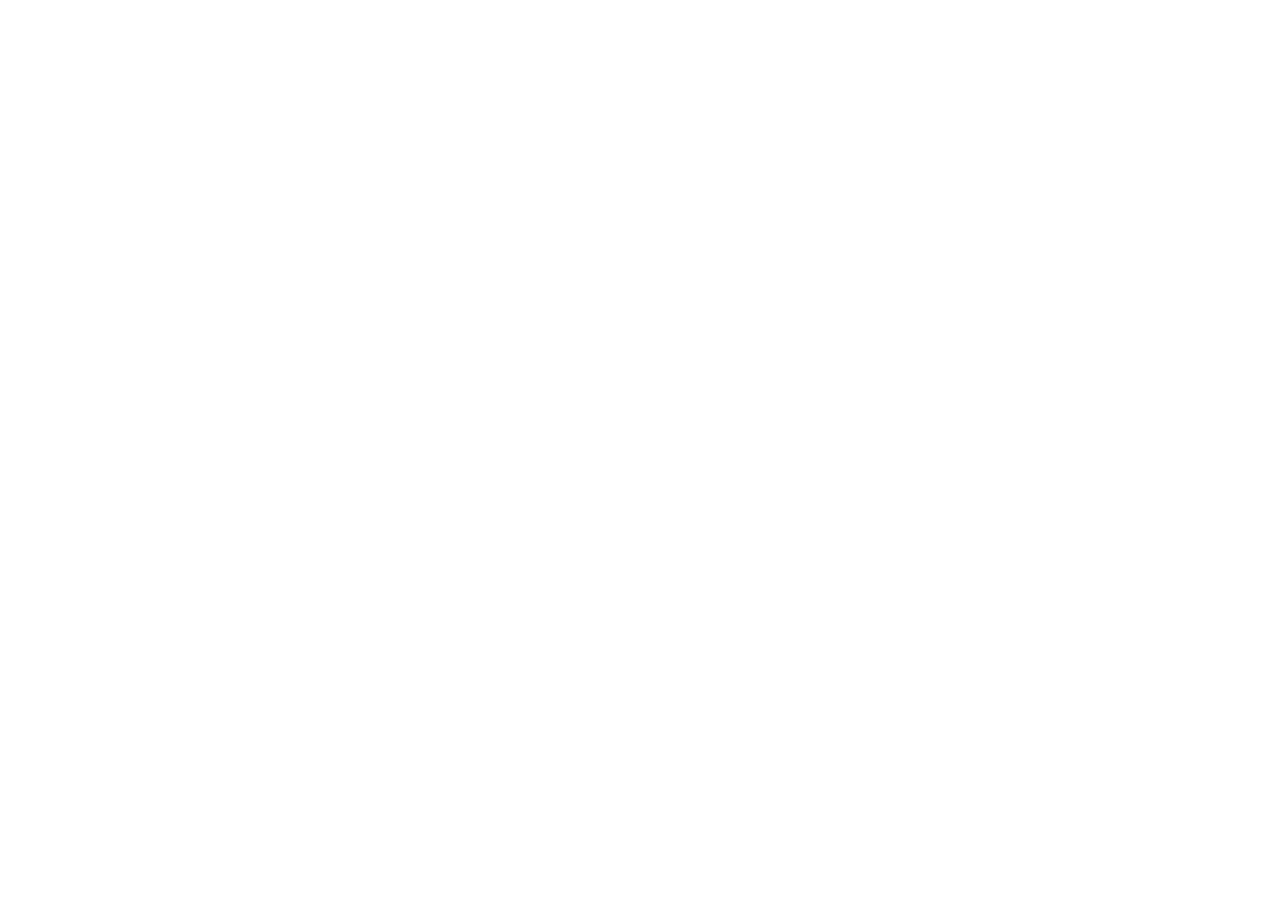
==== index.html @ 97b4a51d "Update and rename y.html to index.html" ====
<!DOCTYPE html>
<html lang="en">
<head>
  <meta charset="UTF-8">
  <meta name="viewport" content="width=device-width, initial-scale=1.0">
  <title>Valentine's Day Surprise</title>
  <link rel="stylesheet" href="styles.css">
</head>
<body>
  <div id="rose-container"></div>
  <script src="script.js"></script>
</body>
</html>
---- styles.css ----
body {
  margin: 0;
  overflow: hidden;
}

#rose-container {
  position: absolute;
  bottom: 0;
  width: 100%;
  height: 100%;
  display: flex;
  justify-content: center;
  align-items: flex-end;
}

.rose {
  width: 30px;
  height: 50px;
  background-image: url('rose.png'); /* Add your rose image path */
  background-size: contain;
  background-repeat: no-repeat;
  cursor: pointer;
}
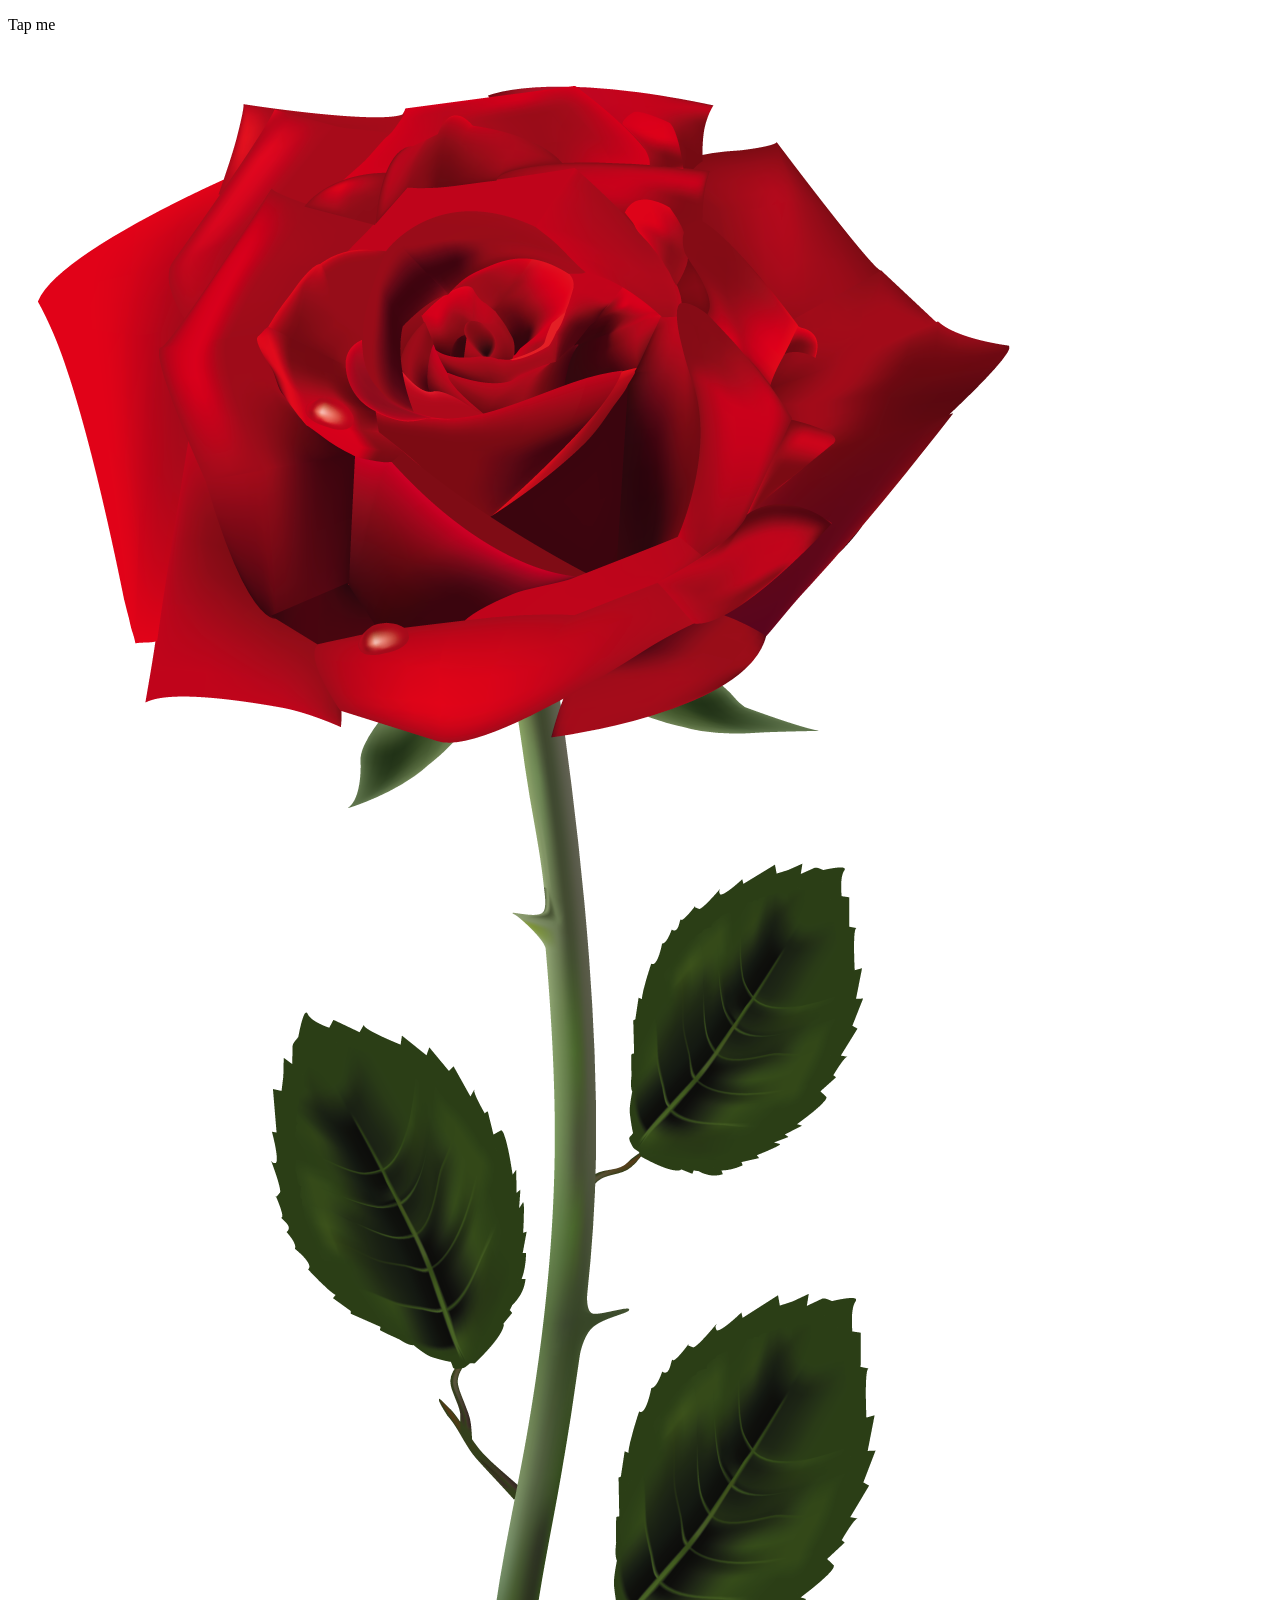
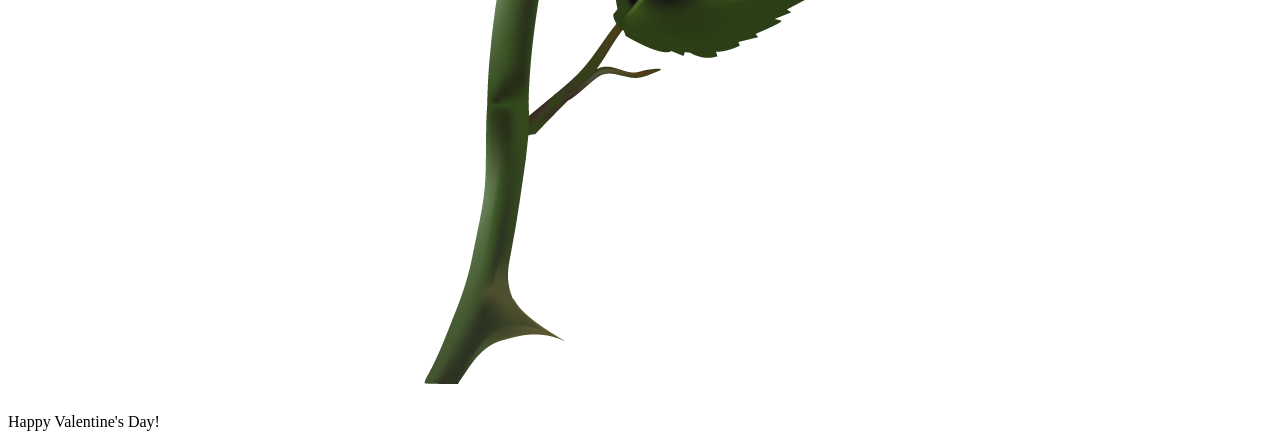
==== commit c94aa0c7: "Update index.html" ====
--- a/index.html
+++ b/index.html
@@ -1,13 +1,18 @@
 <!DOCTYPE html>
 <html lang="en">
 <head>
-  <meta charset="UTF-8">
-  <meta name="viewport" content="width=device-width, initial-scale=1.0">
-  <title>Valentine's Day Surprise</title>
-  <link rel="stylesheet" href="styles.css">
+    <meta charset="UTF-8">
+    <meta name="viewport" content="width=device-width, initial-scale=1.0">
+    <title>Valentine's Day Website</title>
+    <link rel="stylesheet" href="style.css">
 </head>
 <body>
-  <div id="rose-container"></div>
-  <script src="script.js"></script>
+    <div class="container">
+        <p id="message">Tap me</p>
+        <img src="rose.png" alt="Rose" id="rose" onclick="showMessage()">
+        <p id="valentineMessage" class="hidden">Happy Valentine's Day!</p>
+    </div>
+
+    <script src="script.js"></script>
 </body>
 </html>
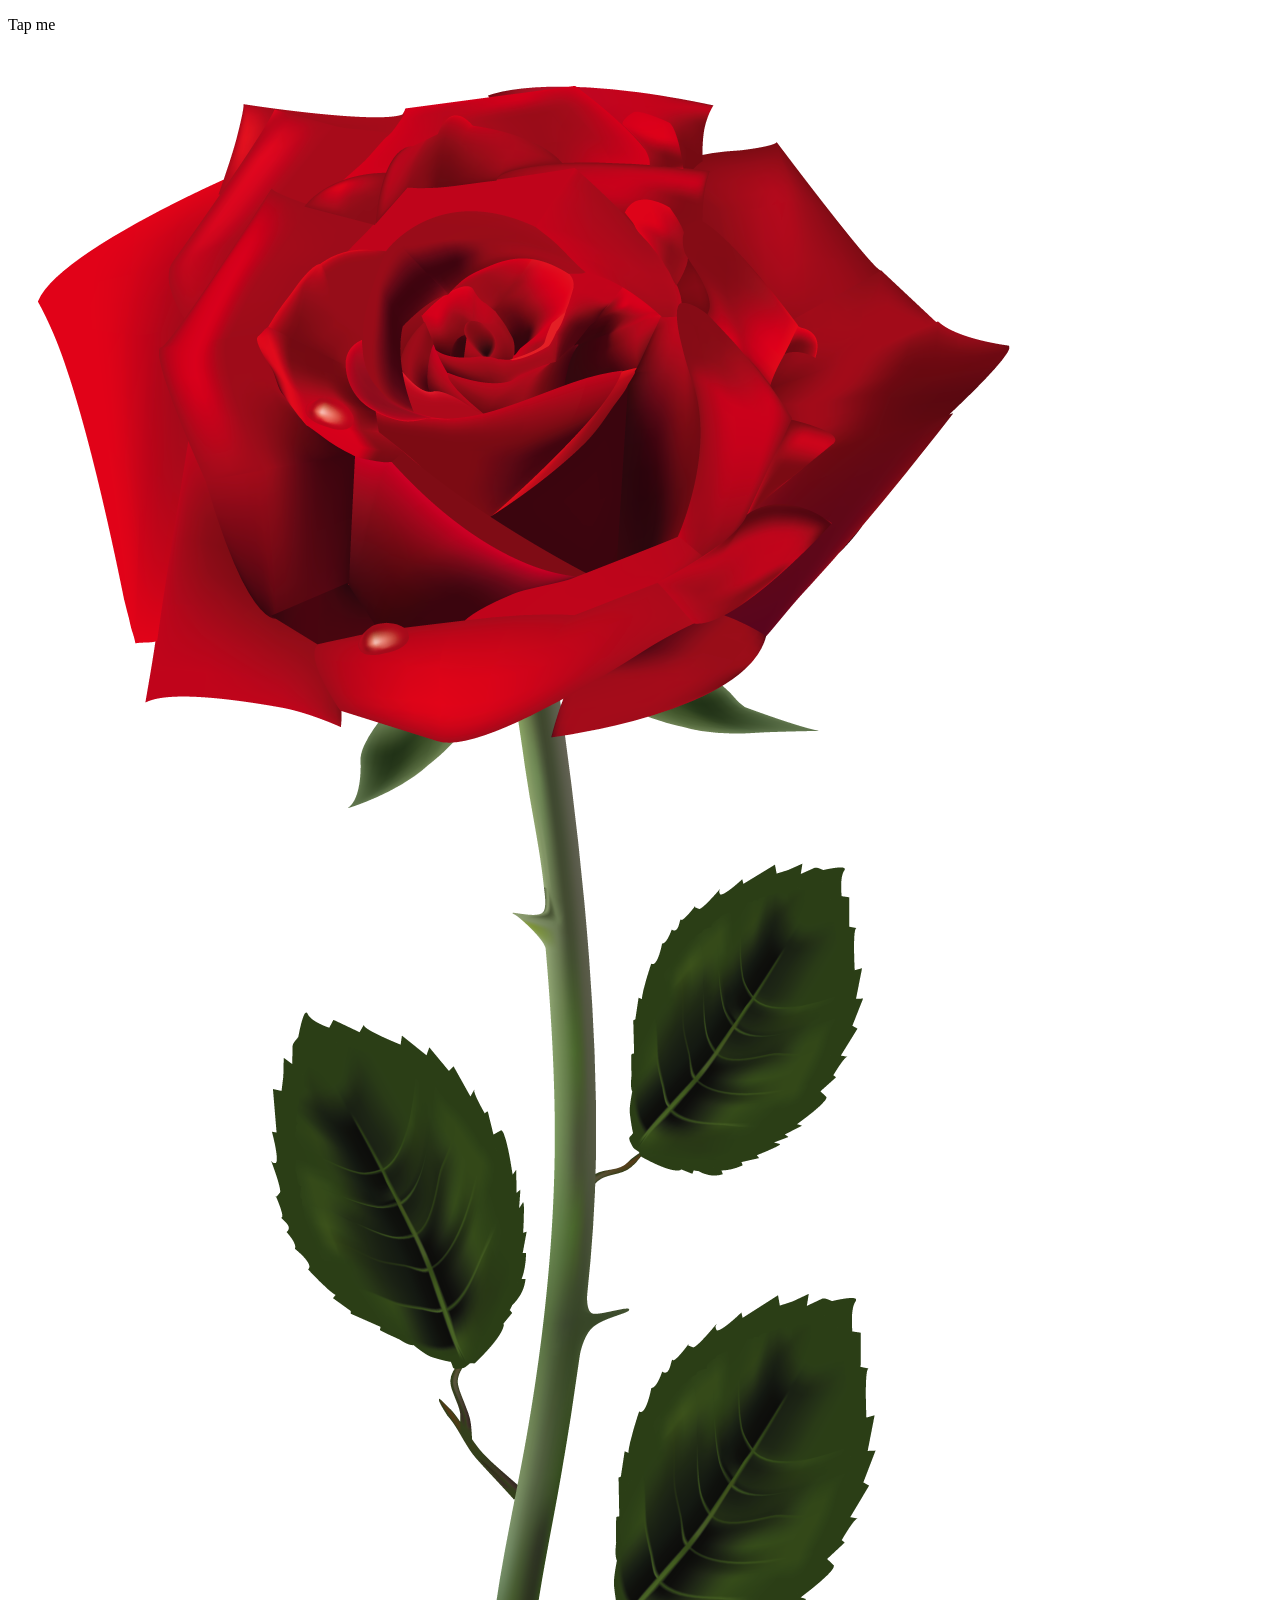
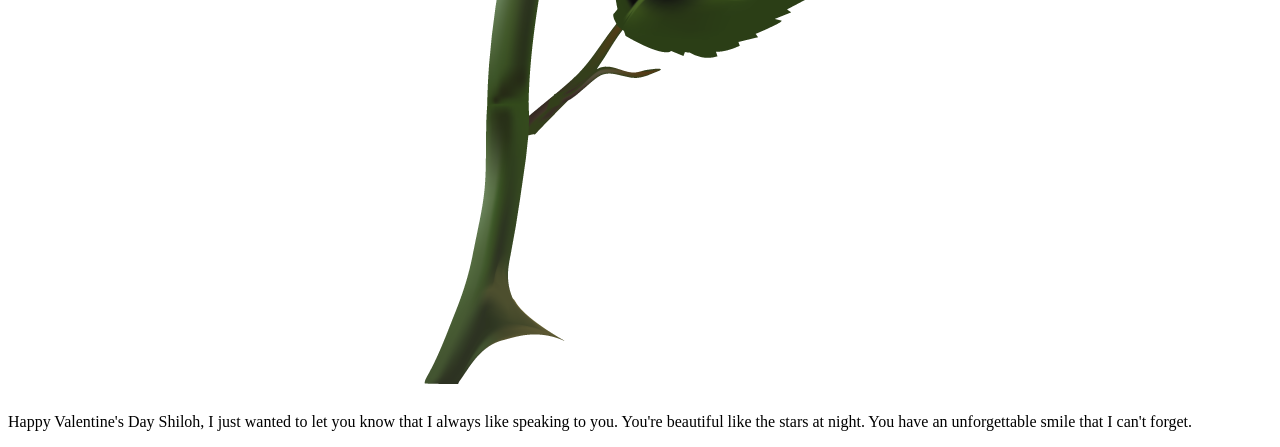
==== commit 3184882c: "Update index.html" ====
--- a/index.html
+++ b/index.html
@@ -3,14 +3,14 @@
 <head>
     <meta charset="UTF-8">
     <meta name="viewport" content="width=device-width, initial-scale=1.0">
-    <title>Valentine's Day Website</title>
+    <title>Valentine's Day</title>
     <link rel="stylesheet" href="style.css">
 </head>
 <body>
     <div class="container">
         <p id="message">Tap me</p>
         <img src="rose.png" alt="Rose" id="rose" onclick="showMessage()">
-        <p id="valentineMessage" class="hidden">Happy Valentine's Day!</p>
+        <p id="valentineMessage" class="hidden">Happy Valentine's Day Shiloh, I just wanted to let you know that I always like speaking to you. You're beautiful like the stars at night. You have an unforgettable smile that I can't forget.</p>
     </div>
 
     <script src="script.js"></script>
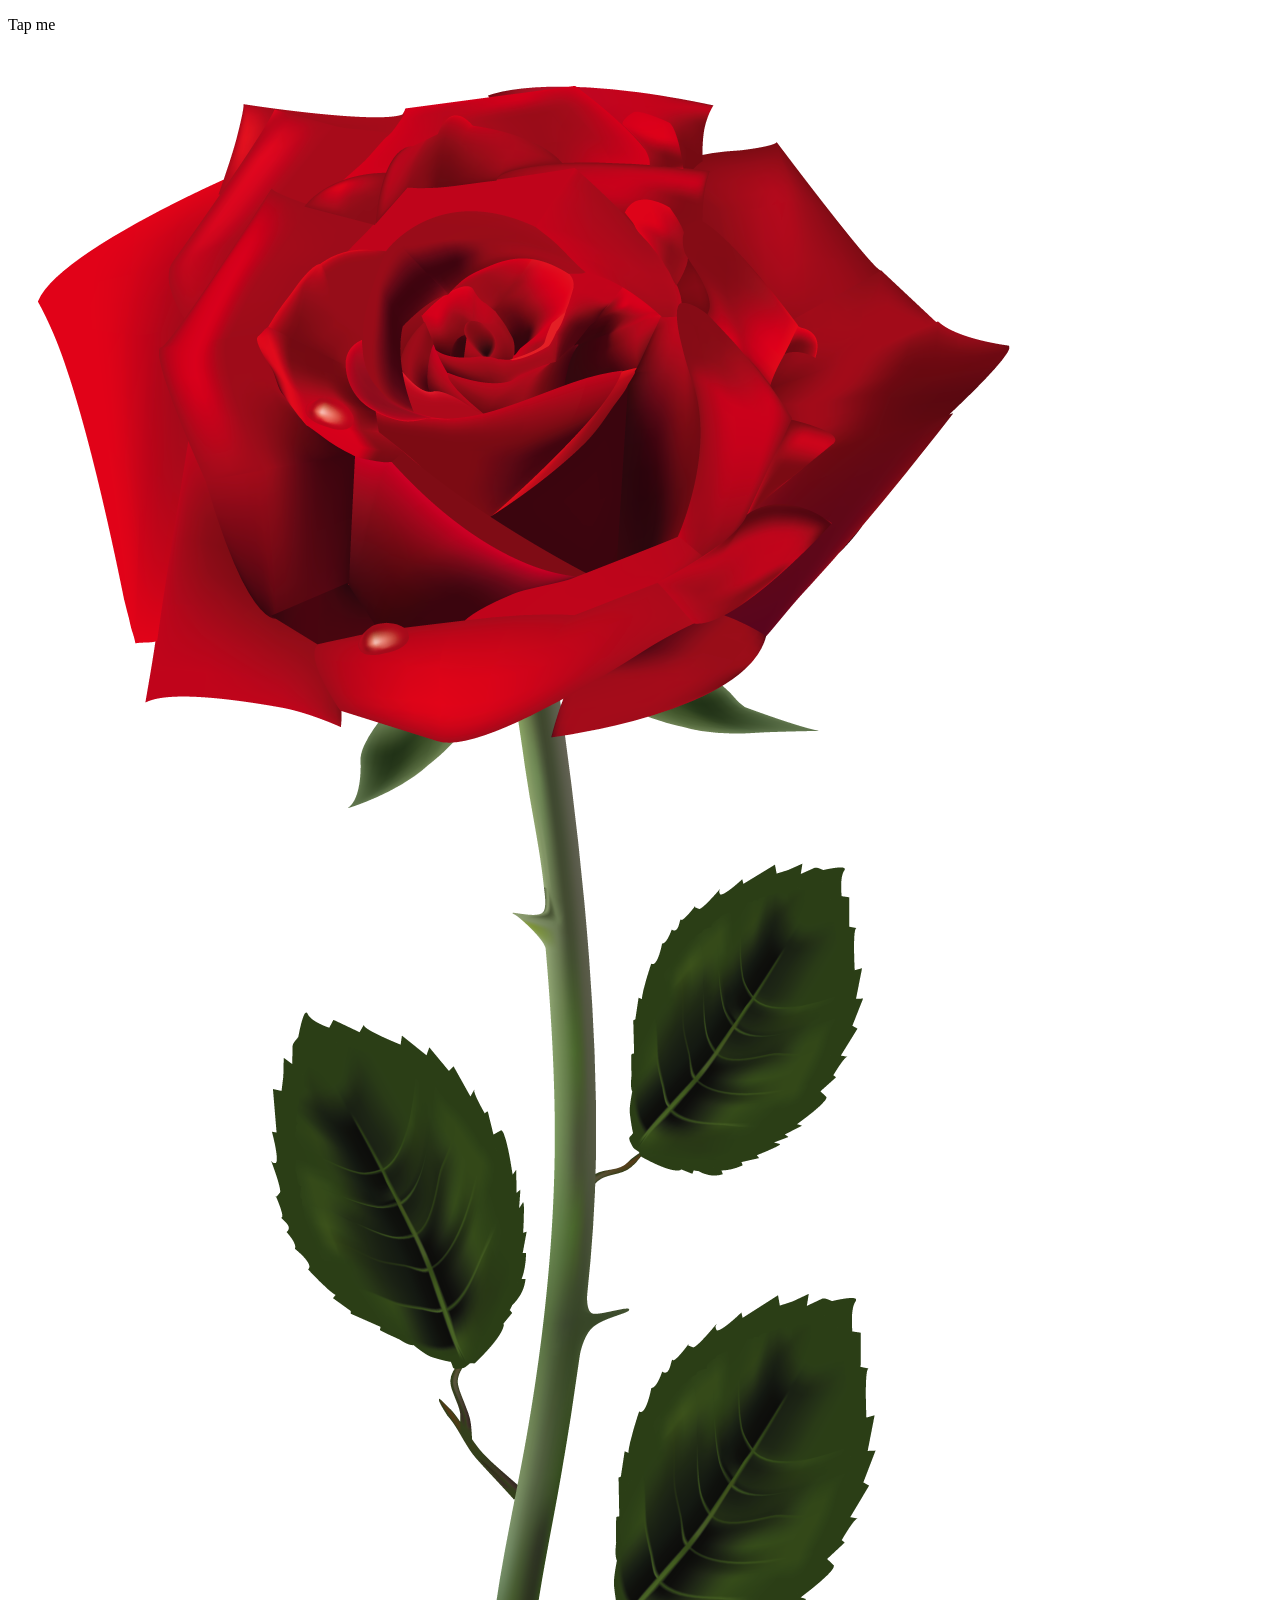
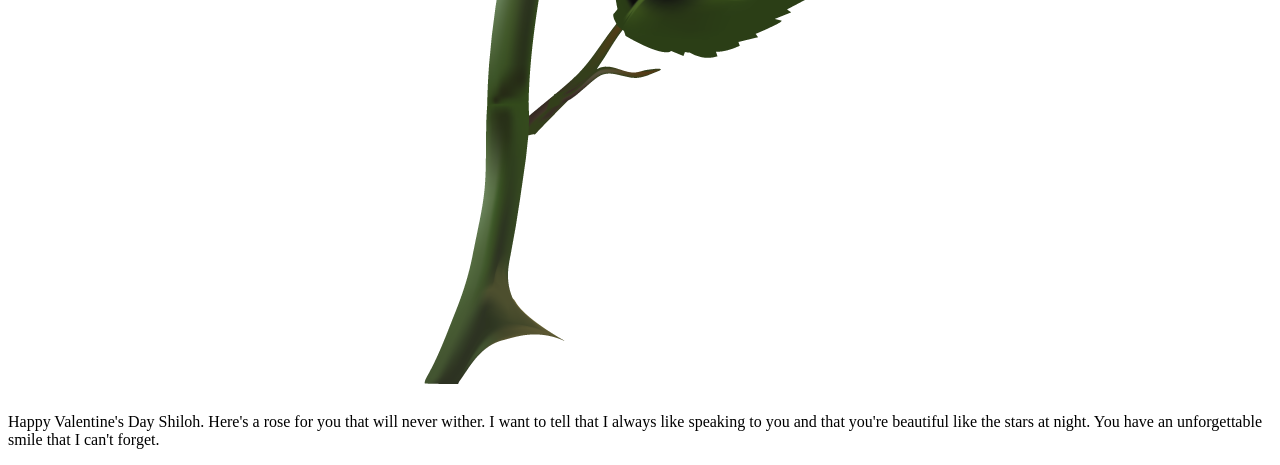
==== commit ea1d0695: "Update index.html" ====
--- a/index.html
+++ b/index.html
@@ -10,7 +10,9 @@
     <div class="container">
         <p id="message">Tap me</p>
         <img src="rose.png" alt="Rose" id="rose" onclick="showMessage()">
-        <p id="valentineMessage" class="hidden">Happy Valentine's Day Shiloh, I just wanted to let you know that I always like speaking to you. You're beautiful like the stars at night. You have an unforgettable smile that I can't forget.</p>
+        <p id="valentineMessage" class="hidden">Happy Valentine's Day Shiloh. Here's a rose for you that will never wither.
+            I want to tell that I always like speaking to you and that you're beautiful like the stars at night. 
+            You have an unforgettable smile that I can't forget.</p>
     </div>
 
     <script src="script.js"></script>
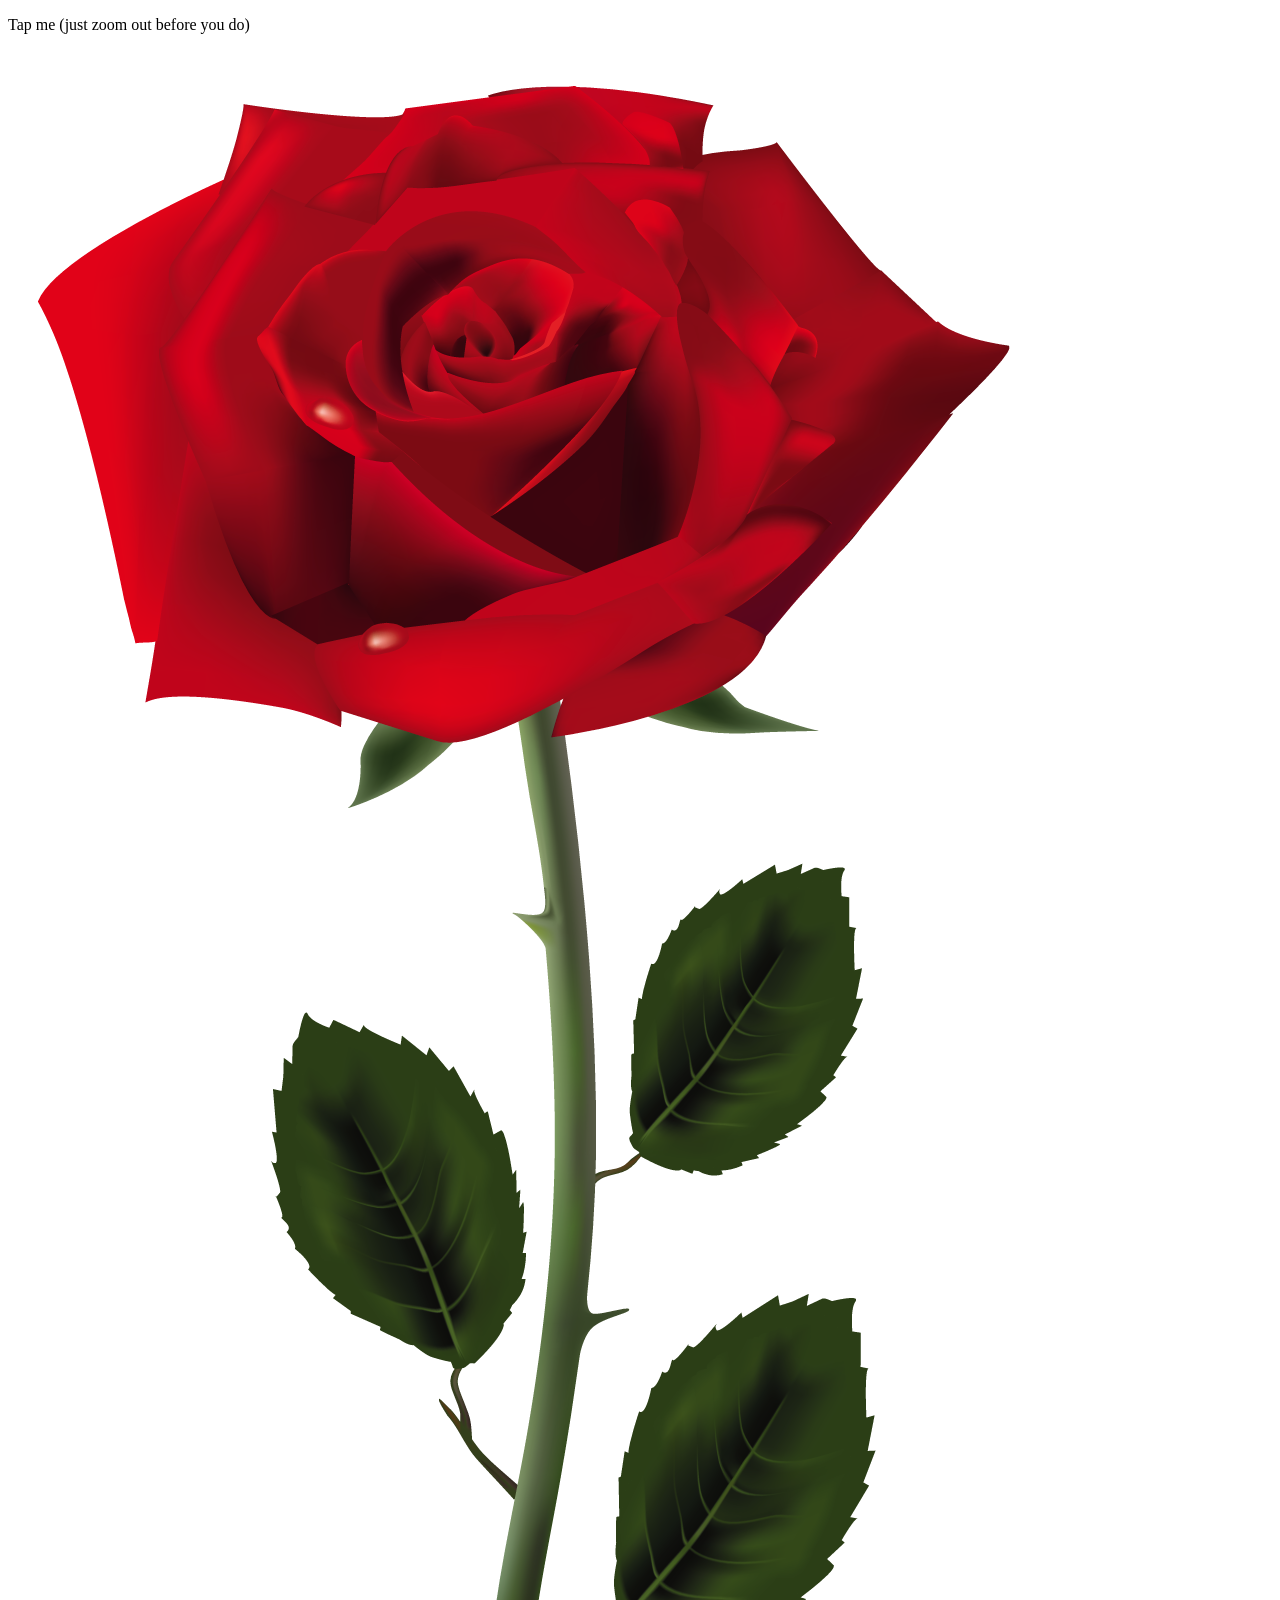
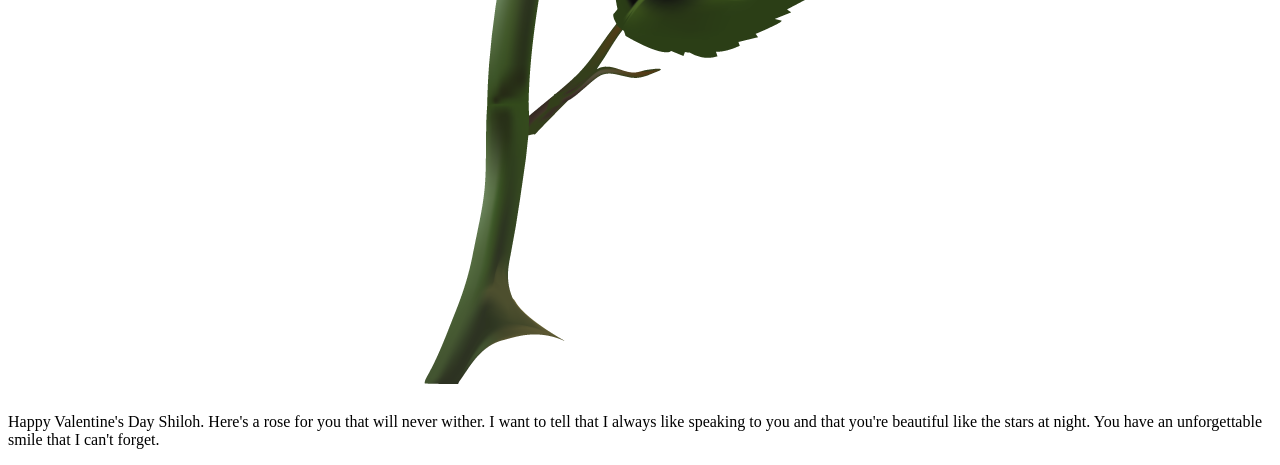
==== commit 9f4fa89b: "Update index.html" ====
--- a/index.html
+++ b/index.html
@@ -8,7 +8,7 @@
 </head>
 <body>
     <div class="container">
-        <p id="message">Tap me</p>
+        <p id="message">Tap me (just zoom out before you do)</p>
         <img src="rose.png" alt="Rose" id="rose" onclick="showMessage()">
         <p id="valentineMessage" class="hidden">Happy Valentine's Day Shiloh. Here's a rose for you that will never wither.
             I want to tell that I always like speaking to you and that you're beautiful like the stars at night. 
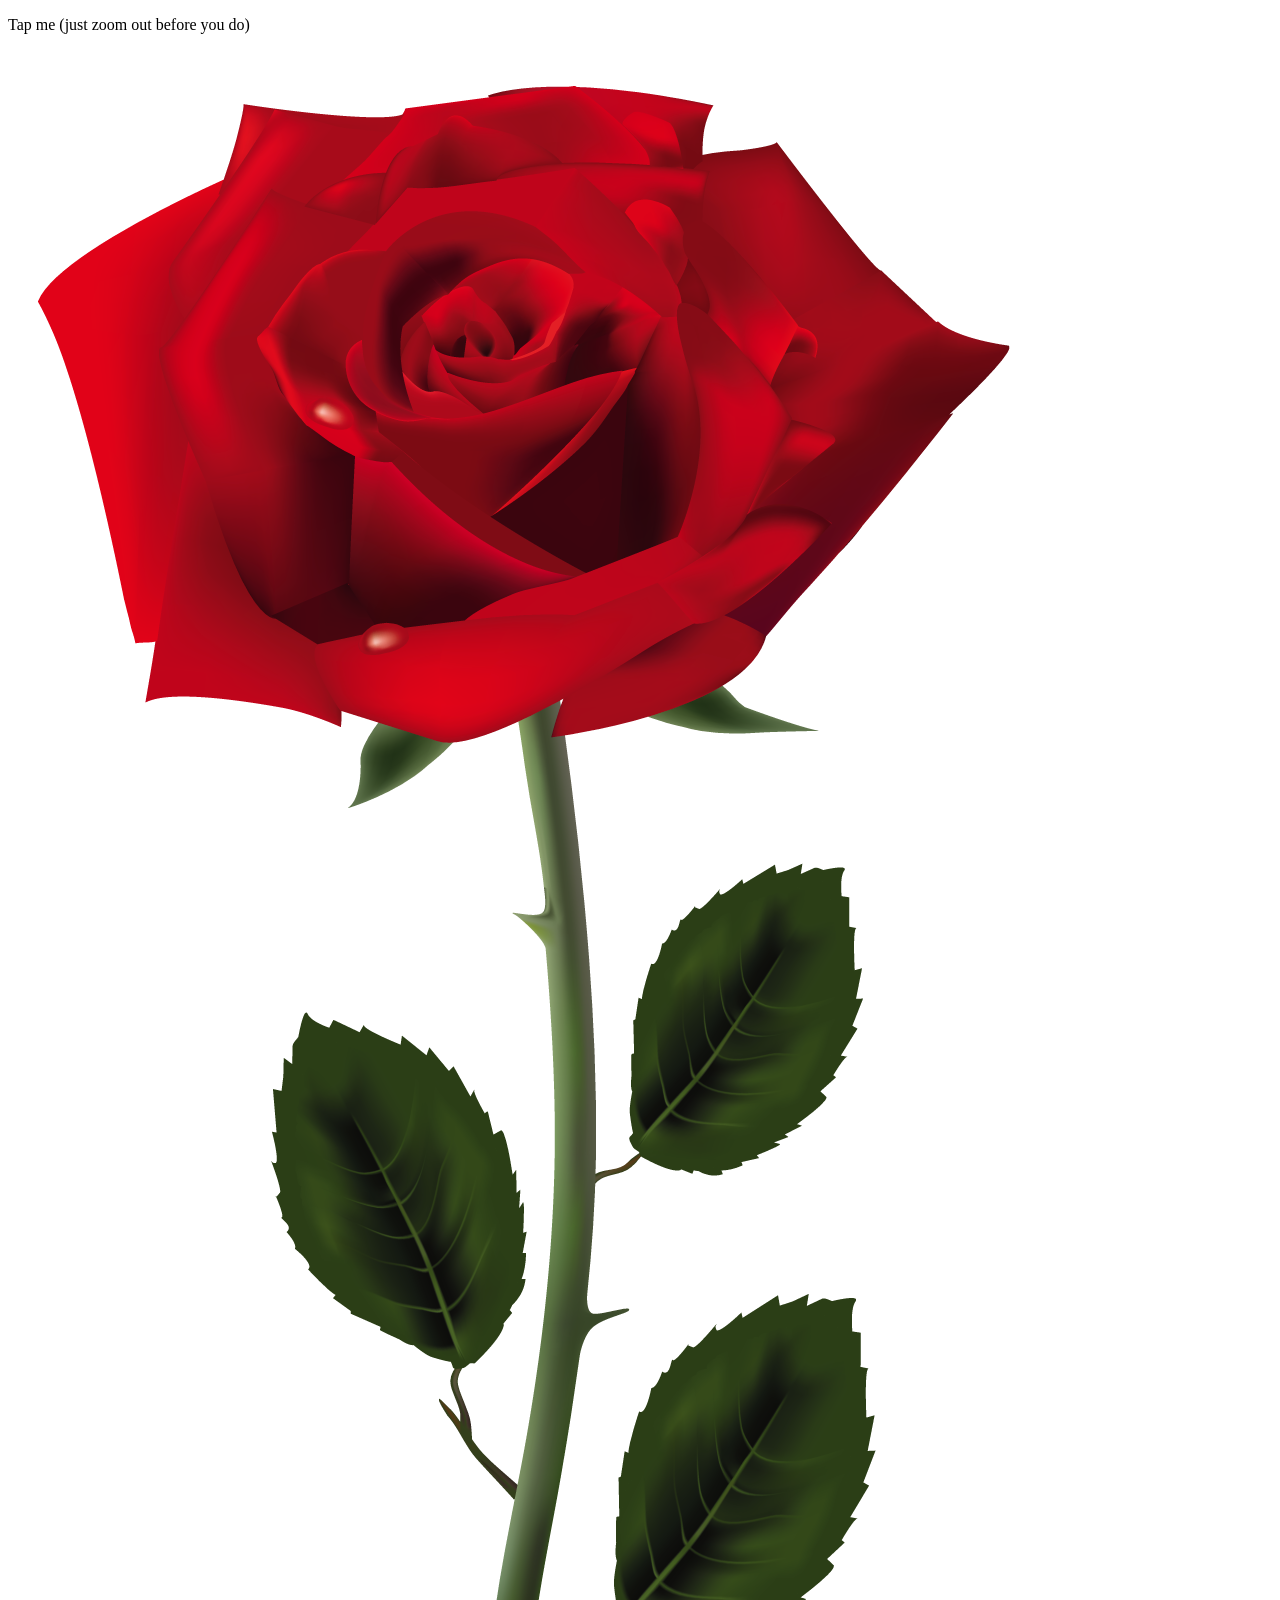
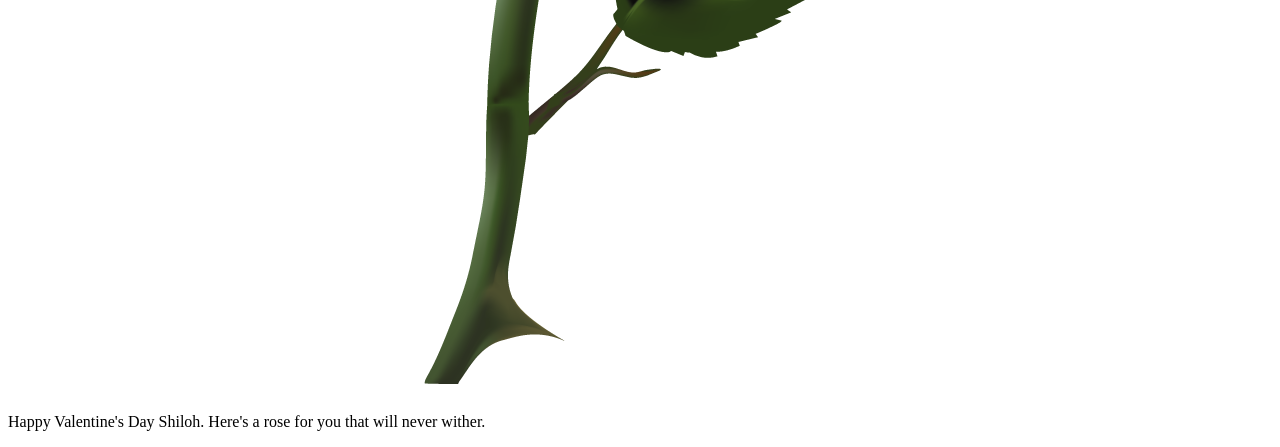
==== commit bf06a359: "Update index.html" ====
--- a/index.html
+++ b/index.html
@@ -10,9 +10,7 @@
     <div class="container">
         <p id="message">Tap me (just zoom out before you do)</p>
         <img src="rose.png" alt="Rose" id="rose" onclick="showMessage()">
-        <p id="valentineMessage" class="hidden">Happy Valentine's Day Shiloh. Here's a rose for you that will never wither.
-            I want to tell that I always like speaking to you and that you're beautiful like the stars at night. 
-            You have an unforgettable smile that I can't forget.</p>
+        <p id="valentineMessage" class="hidden">Happy Valentine's Day Shiloh. Here's a rose for you that will never wither.</p>
     </div>
 
     <script src="script.js"></script>
